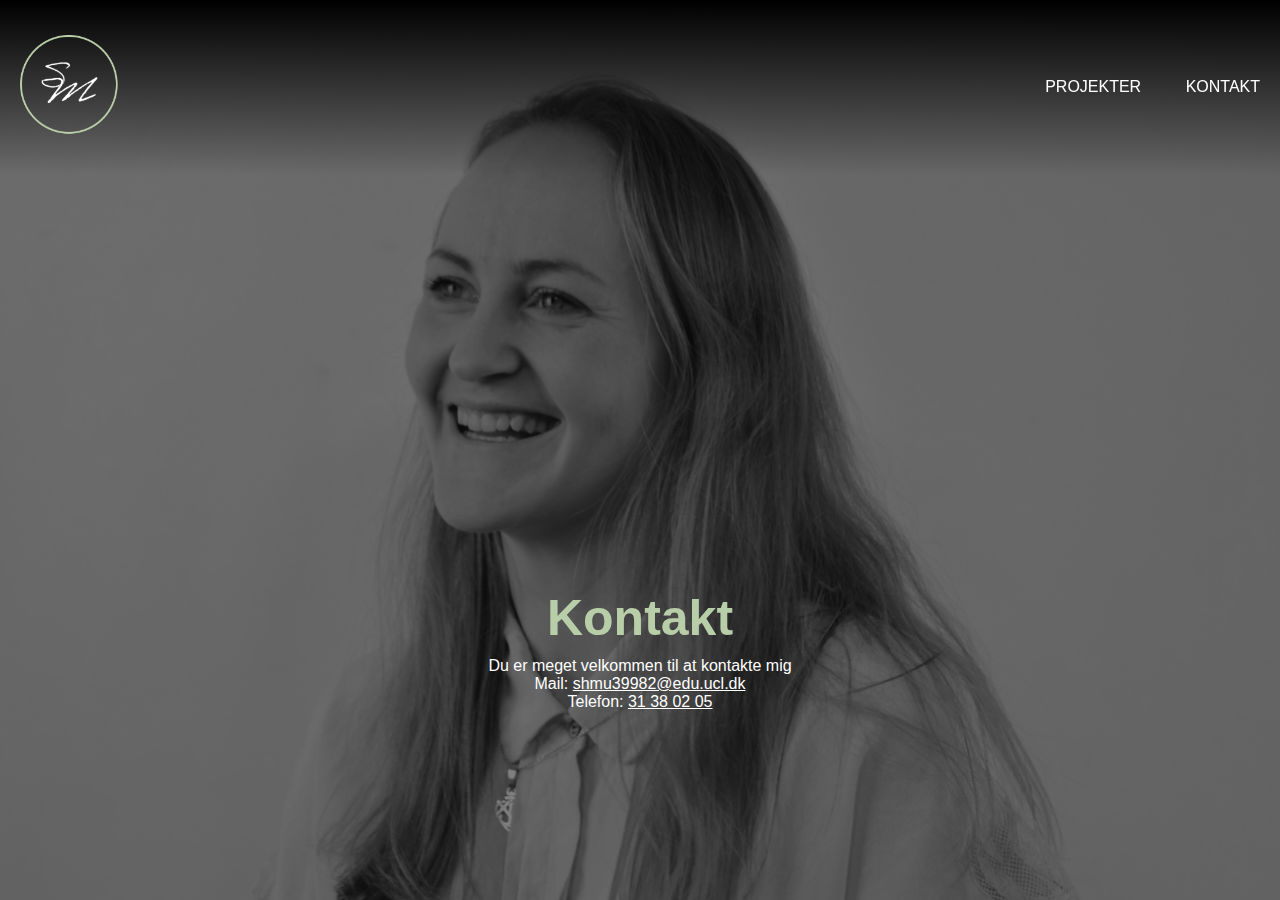
==== Eksamen/kontakt.html @ cfb69e47 "backup" ====
<!DOCTYPE html>
<html lang="en" dir="ltr">
  <head>
    <meta charset="utf-8">
    <meta name="viewport" content="width=device-width, initial-scale=1.0">
    <link rel="stylesheet" href="style.css">
    <title>Præsentationsportfolio</title>

  </head>
  <body>
      <div class="headerkontakt">
          <div class="navbar">
            <a href="index.html"><img src="logo.png" alt="logo" class="logo"></a>
          <ul>
            <li><a href="projekter.html">Projekter</a></li>
            <li><a href="kontakt.html">Kontakt</a></li>
          </ul>
          </div>
      </div>

      <div class="content">
        <h1>Kontakt</h1>
        <div class="kontakt">Du er meget velkommen til at kontakte mig<br> Mail: <a href="mailto:shmu39982@edu.ucl.dk">shmu39982@edu.ucl.dk</a>
          <br>Telefon: <a href="Tel:+4531380205">31 38 02 05</a>
      </div>
    </div>

  </body>
</html>
---- Eksamen/style.css ----
*{
  margin: 0;
  padding: 0;
  font-family: sans-serif
}
body{
    background: #F4F0E4;
}
.header {
  width:100%;
  height: 90vh;
  text-align: center;
  background-image: linear-gradient(rgba(0, 0, 0, 0.5),rgba(0, 0, 0, 0.5)),url(mig1.png);
  background-size: cover;
  background-position: center;
}
.headerkontakt {
  width:100%;
  height: 100vh;
  text-align: center;
  background-image: linear-gradient(rgba(0, 0, 0, 0.5),rgba(0, 0, 0, 0.5)),url(mig1.png);
  background-size: cover;
  background-position: center;
}
.navbar{
  width: 100%;
  margin:auto;
  padding: 35px 0;
  display: flex;
  align-items: center;
  justify-content: space-between;
  position: fixed;
  background: linear-gradient(180deg,rgba(0,0,0,1) 0%,rgba(0,0,0,0) 100%);
}
.logo{
  width: 100px;
  height: 100px;
  margin-left: 20px;
  cursor: pointer;
}
.navbar ul li{
  list-style: none;
  display: inline-block;
  margin: 0 20px;
  position:relative;
}
.navbar ul li a{
  text-decoration: none;
  color: #fff;
  text-transform: uppercase;
}
.navbar ul li::after{
  content: '';
  height: 3px;
  width: 0;
  background: #B8CEA8;
  position: absolute;
  left: 0;
  bottom: -10px;
  transition: 0.5s;
}
.navbar ul li:hover::after{
  width: 100%
}
.content{
  width: 100%;
  position: absolute;
  top: 70%;
  transform: translateY(-50%);
  text-align: center;
  color: #fff;
}
.content h1{
  font-size: 50px;
  margin-top: 40px;
  margin-bottom:10px;
  color: #B8CEA8
}
.content p{
  margin: 20px auto;
  font-weight: 100;
  line-height: 25px;
}

/* unvisited link */
a:link {
  color: #fff;
}

/* visited link */
a:visited {
  color: #7D746E;
}

/* mouse over link */
a:hover {
  color: #B8CEA8;
}

/*forside tekst*/
.container1 {
  display: grid;
  grid-template-rows: 1fr;
  grid-auto-columns: 1fr;
  gap: 0px 0px;
  margin-top: 30px;
  margin-bottom: 30px;
  margin-left: 50px;
  margin-right: 50px;
  background-color: #7D746E;
  padding: 30px;
  color: #fff;
}

.content1 {
  grid-area: 1 / 1 / 2 / 2;
  text-align:center;
  line-height: 25px;
}
.content1 h1{
  font-size: 30px;
  margin-bottom:20px;
}
}
/*billede-grid på forside*/
.container2 {
    display: grid;
    grid-template-rows: 1fr 1fr 1fr 1fr 1fr 1fr;
    grid-auto-columns: 1fr;
    gap: 0px 0px;
    grid-auto-flow: row;
}

  .projekt1 { grid-area: 1 / 1 / 2 / 2;}
      .projekt1 img{
        width: 100%;
      }
  .projekt2 { grid-area: 2 / 1 / 3 / 2;}
      .projekt2 img{
        width: 100%;
      }
  .projekt3 { grid-area: 3 / 1 / 4 / 2;}
      .projekt3 img{
        width: 100%;
      }
  .projekt4 { grid-area: 4 / 1 / 5 / 2;}
      .projekt4 img{
        width: 100%;
      }
  .projekt5 { grid-area: 5 / 1 / 6 / 2;}
      .projekt5 img{
        width: 100%;
      }
  .projekt6 { grid-area: 6 / 1 / 7 / 2;}
      .projekt6 img{
        width: 100%;
      }

/*grid projekt side*/
  .container3 {
    display: grid;
    margin-top: 20px;
    grid-template-columns: 1fr 1fr;
    grid-template-rows: 1fr 1fr 1fr 1fr 1fr 1fr;
    grid-auto-columns: 1fr;
    gap: 20px 20px;
    margin-left: 20px;
    margin-right: 20px;
    margin-bottom: 20px;
    grid-auto-flow: row;
    grid-template-areas:
      "projekt1pro tekst1pro"
      "tekst2pro projekt2pro"
      "projekt3pro tekst3pro"
      "tekst4pro projekt4pro"
      "projekt5pro tekst5pro"
      "tekst6pro projekt6pro";
  }

  .projekt1pro { grid-area: projekt1pro;}
  .projekt1pro img{
    width: 100%;
  }
  .tekst1pro { grid-area: tekst1pro;
    background: #B8CEA8;
    padding: 30px;
  }
  .tekst2pro { grid-area: tekst2pro;
    background:#D5CDB8;
    padding: 30px;
  }
  .projekt2pro { grid-area: projekt2pro;}
    .projekt2pro img{
      width: 100%;
    }
  .projekt3pro { grid-area: projekt3pro;}
    .projekt3pro img{
      width: 100%;
    }
  .tekst3pro { grid-area: tekst3pro;
    background: #B8CEA8;
    padding: 30px;
  }
  .tekst4pro { grid-area: tekst4pro;
    background:#D5CDB8;
    padding: 30px;
  }
  .projekt4pro { grid-area: projekt4pro;}
    .projekt4pro img{
      width: 100%;
    }
  .projekt5pro { grid-area: projekt5pro;}
    .projekt5pro img{
      width: 100%;
    }
  .tekst5pro { grid-area: tekst5pro;
    background:#B8CEA8;
    padding: 30px;
  }
  .tekst6pro { grid-area: tekst6pro;
    background:#D5CDB8;
    padding: 30px;
  }
  .projekt6pro { grid-area: projekt6pro;}
    .projekt6pro img{
      width: 100%;
    }


/*Style på skærm over 600px*/
@media only screen and (min-width:600px){
  html,body {
      height: 100%;
    }

    .container2 {
        display: grid;
        grid-template-columns: 1fr 1fr 1fr;
        grid-template-rows: 1fr 1fr;
        grid-auto-flow: row;
        grid-template-areas:
          "projekt1 projekt2 projekt3"
          "projekt4 projekt5 projekt6"
          ". . .";
      }

    .projekt1 { grid-area: projekt1; }

    .projekt2 { grid-area: projekt2; }

    .projekt3 { grid-area: projekt3; }

    .projekt4 { grid-area: projekt4; }

    .projekt5 { grid-area: projekt5; }

    .projekt6 { grid-area: projekt6; }

/*Style på skærm over 700px*/
    @media only screen and (min-width:700px){
      html,body {
          height: 100%;
        }
    .container3 {
      display: grid;
      margin-top: 20px;
      grid-template-columns: 1fr 1fr;
      grid-template-rows: 1fr 1fr 1fr 1fr 1fr 1fr;
      grid-auto-columns: 1fr;
      gap: 20px 20px;
      margin-bottom: 20px;
      grid-auto-flow: row;
      grid-template-areas:
      "projekt1pro tekst1pro"
      "tekst2pro projekt2pro"
      "projekt3pro tekst3pro"
      "tekst4pro projekt4pro"
      "projekt5pro tekst5pro"
      "tekst6pro projekt6pro";
  }

  .projekt1pro { grid-area: projekt1pro;}
  .projekt1pro img{
      width: 100%;
    }
  .tekst1pro { grid-area: tekst1pro;
    background: #B8CEA8;
    padding: 30px;
  }
  .tekst2pro { grid-area: tekst2pro;
    background:#D5CDB8;
    padding: 30px;
  }
  .projekt2pro { grid-area: projekt2pro;}
  .projekt2pro img{
      width: 100%;
    }
  .projekt3pro { grid-area: projekt3pro;}
  .projekt3pro img{
      width: 100%;
    }
  .tekst3pro { grid-area: tekst3pro;
    background: #B8CEA8;
    padding: 30px;
  }
  .tekst4pro { grid-area: tekst4pro;
    background:#D5CDB8;
    padding: 30px;
  }
  .projekt4pro { grid-area: projekt4pro;}
  .projekt4pro img{
      width: 100%;
    }
  .projekt5pro { grid-area: projekt5pro;}
  .projekt5pro img{
      width: 100%;
    }
  .tekst5pro { grid-area: tekst5pro;
    background:#B8CEA8;
    padding: 30px;
  }
  .tekst6pro { grid-area: tekst6pro;
    background:#D5CDB8;
    padding: 30px;
  }
  .projekt6pro { grid-area: projekt6pro;}
  .projekt1pro img{
      width: 100%;
    }

/*
body {
  max-width: 1000px;
  margin:auto;
}

body {
  display: grid;
  grid-template-areas:
    'header'
    'menu '
    'main'
    'right'
    'footer';
  grid-template-columns: 1fr;
  grid-gap: 10px;
  background-color: rgb(244, 60, 121);
  padding: 10px;
}

.item1 { grid-area: header; }
.item2 { grid-area: menu; }
.item3 { grid-area: main; }
.item4 { grid-area: right; }
.item5 { grid-area: footer; }

.grid-container > * {
  background-color: rgb(117, 82, 173);
  text-align: center;
  padding: 20px 0;
  font-size: 30px;
}

  .grid-container{
    height: 100%;
    grid-template-areas:
        'header header header header '
        'menu main main right'
        'footer footer footer footer';
      grid-template-columns: 1fr 3fr 1fr 1fr;
      grid-template-rows: 100px auto 100px;
      grid-gap: 10px;
      background-color: rgb(244, 60, 121);
      padding: 10px;
    }
  }
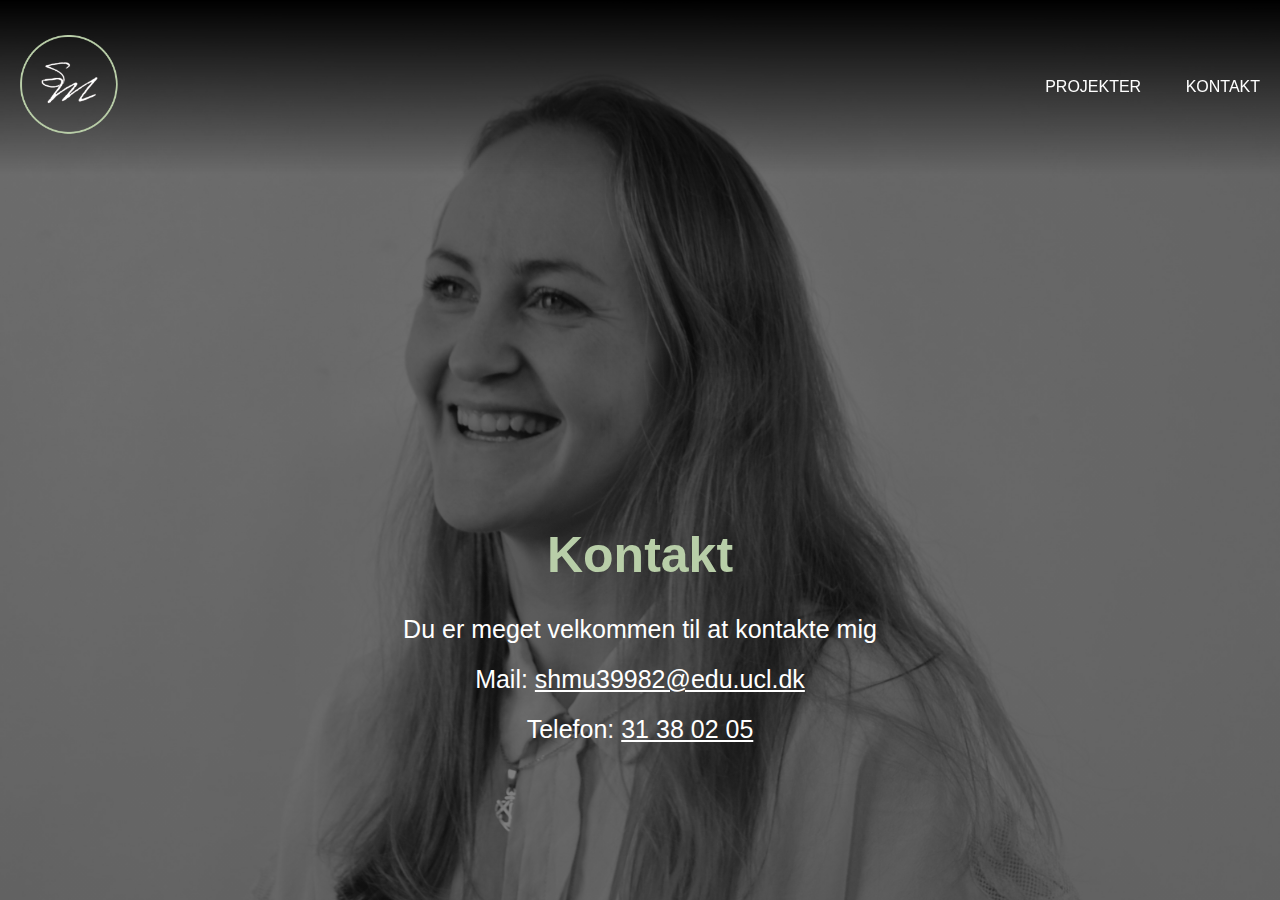
==== commit f4bb5080: "Add files via upload" ====
--- a/Eksamen/kontakt.html
+++ b/Eksamen/kontakt.html
@@ -1,29 +1,29 @@
 <!DOCTYPE html>
 <html lang="en" dir="ltr">
-  <head>
-    <meta charset="utf-8">
-    <meta name="viewport" content="width=device-width, initial-scale=1.0">
-    <link rel="stylesheet" href="style.css">
-    <title>Præsentationsportfolio</title>
+<head>
+  <meta charset="utf-8">
+  <meta name="viewport" content="width=device-width, initial-scale=1.0">
+  <link rel="stylesheet" href="style.css">
+  <title>Præsentationsportfolio</title>
 
-  </head>
-  <body>
-      <div class="headerkontakt">
-          <div class="navbar">
-            <a href="index.html"><img src="logo.png" alt="logo" class="logo"></a>
-          <ul>
-            <li><a href="projekter.html">Projekter</a></li>
-            <li><a href="kontakt.html">Kontakt</a></li>
-          </ul>
-          </div>
-      </div>
-
-      <div class="content">
-        <h1>Kontakt</h1>
-        <div class="kontakt">Du er meget velkommen til at kontakte mig<br> Mail: <a href="mailto:shmu39982@edu.ucl.dk">shmu39982@edu.ucl.dk</a>
-          <br>Telefon: <a href="Tel:+4531380205">31 38 02 05</a>
+</head>
+<body>
+  <div class="headerkontakt">
+    <div class="navbar">
+      <a href="index.html"><img src="medie/logo.png" alt="logo" class="logo"></a>
+      <ul>
+        <li><a href="projekter.html">Projekter</a></li>
+        <li><a href="kontakt.html">Kontakt</a></li>
+      </ul>
       </div>
     </div>
 
+    <div class="content">
+      <h1>Kontakt</h1>
+    <div class="kontakt"><h2>Du er meget velkommen til at kontakte mig<br> Mail: <a href="mailto:shmu39982@edu.ucl.dk">shmu39982@edu.ucl.dk</a>
+      <br>Telefon: <a href="Tel:+4531380205">31 38 02 05</a></h2>
+    </div>
+  </div>
+
   </body>
 </html>
--- a/Eksamen/style.css
+++ b/Eksamen/style.css
@@ -10,7 +10,7 @@
   width:100%;
   height: 90vh;
   text-align: center;
-  background-image: linear-gradient(rgba(0, 0, 0, 0.5),rgba(0, 0, 0, 0.5)),url(mig1.png);
+  background-image: linear-gradient(rgba(0, 0, 0, 0.5),rgba(0, 0, 0, 0.5)),url(medie/mig1.jpg);
   background-size: cover;
   background-position: center;
 }
@@ -18,7 +18,7 @@
   width:100%;
   height: 100vh;
   text-align: center;
-  background-image: linear-gradient(rgba(0, 0, 0, 0.5),rgba(0, 0, 0, 0.5)),url(mig1.png);
+  background-image: linear-gradient(rgba(0, 0, 0, 0.5),rgba(0, 0, 0, 0.5)),url(medie/mig1.jpg);
   background-size: cover;
   background-position: center;
 }
@@ -75,6 +75,12 @@
   margin-top: 40px;
   margin-bottom:10px;
   color: #B8CEA8
+}
+.content h2{
+  margin: 20px auto;
+  font-weight: 100;
+  line-height: 50px;
+  font-size: 25px;
 }
 .content p{
   margin: 20px auto;
@@ -121,256 +127,213 @@
   font-size: 30px;
   margin-bottom:20px;
 }
-}
 /*billede-grid på forside*/
 .container2 {
-    display: grid;
-    grid-template-rows: 1fr 1fr 1fr 1fr 1fr 1fr;
-    grid-auto-columns: 1fr;
-    gap: 0px 0px;
-    grid-auto-flow: row;
-}
-
-  .projekt1 { grid-area: 1 / 1 / 2 / 2;}
-      .projekt1 img{
-        width: 100%;
-      }
-  .projekt2 { grid-area: 2 / 1 / 3 / 2;}
-      .projekt2 img{
-        width: 100%;
-      }
-  .projekt3 { grid-area: 3 / 1 / 4 / 2;}
-      .projekt3 img{
-        width: 100%;
-      }
-  .projekt4 { grid-area: 4 / 1 / 5 / 2;}
-      .projekt4 img{
-        width: 100%;
-      }
-  .projekt5 { grid-area: 5 / 1 / 6 / 2;}
-      .projekt5 img{
-        width: 100%;
-      }
-  .projekt6 { grid-area: 6 / 1 / 7 / 2;}
-      .projekt6 img{
-        width: 100%;
-      }
+  display: grid;
+  grid-template-rows: 1fr 1fr 1fr 1fr 1fr 1fr;
+  grid-auto-columns: 1fr;
+  gap: 0px 0px;
+  grid-auto-flow: row;
+  margin-left: 20px;
+  margin-right: 20px;
+}
+
+.projekt1 { grid-area: 1 / 1 / 2 / 2;
+}
+.projekt1 img{
+  width: 100%;
+}
+.projekt2 { grid-area: 2 / 1 / 3 / 2;
+}
+.projekt2 img{
+  width: 100%;
+}
+.projekt3 { grid-area: 3 / 1 / 4 / 2;
+}
+.projekt3 img{
+  width: 100%;
+}
+.projekt4 { grid-area: 4 / 1 / 5 / 2;
+}
+.projekt4 img{
+  width: 100%;
+}
+.projekt5 { grid-area: 5 / 1 / 6 / 2;
+}
+.projekt5 img{
+  width: 100%;
+  background-color: #29ab84;
+}
+.projekt6 { grid-area: 6 / 1 / 7 / 2;
+}
+.projekt6 img{
+  width: 100%;
+}
 
 /*grid projekt side*/
-  .container3 {
-    display: grid;
-    margin-top: 20px;
-    grid-template-columns: 1fr 1fr;
-    grid-template-rows: 1fr 1fr 1fr 1fr 1fr 1fr;
-    grid-auto-columns: 1fr;
-    gap: 20px 20px;
-    margin-left: 20px;
-    margin-right: 20px;
-    margin-bottom: 20px;
-    grid-auto-flow: row;
-    grid-template-areas:
-      "projekt1pro tekst1pro"
-      "tekst2pro projekt2pro"
-      "projekt3pro tekst3pro"
-      "tekst4pro projekt4pro"
-      "projekt5pro tekst5pro"
-      "tekst6pro projekt6pro";
-  }
-
-  .projekt1pro { grid-area: projekt1pro;}
-  .projekt1pro img{
-    width: 100%;
-  }
-  .tekst1pro { grid-area: tekst1pro;
-    background: #B8CEA8;
-    padding: 30px;
-  }
-  .tekst2pro { grid-area: tekst2pro;
-    background:#D5CDB8;
-    padding: 30px;
-  }
-  .projekt2pro { grid-area: projekt2pro;}
-    .projekt2pro img{
-      width: 100%;
-    }
-  .projekt3pro { grid-area: projekt3pro;}
-    .projekt3pro img{
-      width: 100%;
-    }
-  .tekst3pro { grid-area: tekst3pro;
-    background: #B8CEA8;
-    padding: 30px;
-  }
-  .tekst4pro { grid-area: tekst4pro;
-    background:#D5CDB8;
-    padding: 30px;
-  }
-  .projekt4pro { grid-area: projekt4pro;}
-    .projekt4pro img{
-      width: 100%;
-    }
-  .projekt5pro { grid-area: projekt5pro;}
-    .projekt5pro img{
-      width: 100%;
-    }
-  .tekst5pro { grid-area: tekst5pro;
-    background:#B8CEA8;
-    padding: 30px;
-  }
-  .tekst6pro { grid-area: tekst6pro;
-    background:#D5CDB8;
-    padding: 30px;
-  }
-  .projekt6pro { grid-area: projekt6pro;}
-    .projekt6pro img{
-      width: 100%;
-    }
-
+.container3 {
+  display: grid;
+  grid-template-rows: 1fr 1fr 1fr 1fr 1fr 1fr 1fr 1fr 1fr 1fr 1fr 1fr;
+  grid-auto-columns: 1fr;
+  grid-auto-flow: row;
+  gap: 0px 0px;
+  color: #fff;
+}
+
+#projekt1pro { grid-area: 1 / 1 / 2 / 2;
+}
+#projekt1pro img{
+  width: 100%;
+}
+.tekst1pro { grid-area: 2 / 1 / 3 / 2;
+  background: #B8CEA8;
+  padding: 100px;
+}
+#projekt2pro { grid-area: 3 / 1 / 4 / 2;
+}
+#projekt2pro img{
+  width: 100%;
+}
+.tekst2pro { grid-area: 4 / 1 / 5 / 2;
+  background:#D5CDB8;
+  padding: 100px;
+}
+#projekt3pro { grid-area: 5 / 1 / 6 / 2;
+}
+#projekt3pro img{
+  width: 100%;
+}
+.tekst3pro { grid-area: 6 / 1 / 7 / 2;
+  background: #B8CEA8;
+  padding: 100px;
+}
+#projekt4pro { grid-area: 7 / 1 / 8 / 2;
+}
+#projekt4pro img{
+  width: 100%;
+}
+.tekst4pro { grid-area: 8 / 1 / 9 / 2;
+  background:#D5CDB8;
+  padding: 100px;
+}
+#projekt5pro { grid-area: 9 / 1 / 10 / 2;
+}
+#projekt5pro img{
+  width: 100%;
+}
+.tekst5pro { grid-area: 10 / 1 / 11 / 2;
+  background:#B8CEA8;
+  padding: 100px;
+}
+#projekt6pro { grid-area: 11 / 1 / 12 / 2;
+}
+#projekt6pro img{
+  width: 100%;
+}
+.tekst6pro { grid-area: 12 / 1 / 13 / 2;
+  background:#D5CDB8;
+  padding: 100px;
+}
 
 /*Style på skærm over 600px*/
 @media only screen and (min-width:600px){
   html,body {
-      height: 100%;
-    }
-
-    .container2 {
-        display: grid;
-        grid-template-columns: 1fr 1fr 1fr;
-        grid-template-rows: 1fr 1fr;
-        grid-auto-flow: row;
-        grid-template-areas:
-          "projekt1 projekt2 projekt3"
-          "projekt4 projekt5 projekt6"
-          ". . .";
-      }
-
-    .projekt1 { grid-area: projekt1; }
-
-    .projekt2 { grid-area: projekt2; }
-
-    .projekt3 { grid-area: projekt3; }
-
-    .projekt4 { grid-area: projekt4; }
-
-    .projekt5 { grid-area: projekt5; }
-
-    .projekt6 { grid-area: projekt6; }
+    height: 100%;
+}
+
+.container2 {
+  display: grid;
+  grid-template-columns: 1fr 1fr 1fr;
+  grid-template-rows: 1fr 1fr;
+  grid-auto-flow: row;
+  grid-template-areas:
+  "projekt1 projekt2 projekt3"
+  "projekt4 projekt5 projekt6"
+  ". . .";
+}
+
+.projekt1 { grid-area: projekt1; }
+
+.projekt2 { grid-area: projekt2; }
+
+.projekt3 { grid-area: projekt3; }
+
+.projekt4 { grid-area: projekt4; }
+
+.projekt5 { grid-area: projekt5; }
+
+.projekt6 { grid-area: projekt6; }
+}
 
 /*Style på skærm over 700px*/
-    @media only screen and (min-width:700px){
-      html,body {
-          height: 100%;
-        }
-    .container3 {
-      display: grid;
-      margin-top: 20px;
-      grid-template-columns: 1fr 1fr;
-      grid-template-rows: 1fr 1fr 1fr 1fr 1fr 1fr;
-      grid-auto-columns: 1fr;
-      gap: 20px 20px;
-      margin-bottom: 20px;
-      grid-auto-flow: row;
-      grid-template-areas:
-      "projekt1pro tekst1pro"
-      "tekst2pro projekt2pro"
-      "projekt3pro tekst3pro"
-      "tekst4pro projekt4pro"
-      "projekt5pro tekst5pro"
-      "tekst6pro projekt6pro";
-  }
-
-  .projekt1pro { grid-area: projekt1pro;}
-  .projekt1pro img{
-      width: 100%;
-    }
-  .tekst1pro { grid-area: tekst1pro;
-    background: #B8CEA8;
-    padding: 30px;
-  }
-  .tekst2pro { grid-area: tekst2pro;
-    background:#D5CDB8;
-    padding: 30px;
-  }
-  .projekt2pro { grid-area: projekt2pro;}
-  .projekt2pro img{
-      width: 100%;
-    }
-  .projekt3pro { grid-area: projekt3pro;}
-  .projekt3pro img{
-      width: 100%;
-    }
-  .tekst3pro { grid-area: tekst3pro;
-    background: #B8CEA8;
-    padding: 30px;
-  }
-  .tekst4pro { grid-area: tekst4pro;
-    background:#D5CDB8;
-    padding: 30px;
-  }
-  .projekt4pro { grid-area: projekt4pro;}
-  .projekt4pro img{
-      width: 100%;
-    }
-  .projekt5pro { grid-area: projekt5pro;}
-  .projekt5pro img{
-      width: 100%;
-    }
-  .tekst5pro { grid-area: tekst5pro;
-    background:#B8CEA8;
-    padding: 30px;
-  }
-  .tekst6pro { grid-area: tekst6pro;
-    background:#D5CDB8;
-    padding: 30px;
-  }
-  .projekt6pro { grid-area: projekt6pro;}
-  .projekt1pro img{
-      width: 100%;
-    }
-
-/*
-body {
-  max-width: 1000px;
-  margin:auto;
-}
-
-body {
-  display: grid;
+@media only screen and (min-width:970px){
+  html,body {
+    height: 100%;
+}
+.container3 {
+  display: grid;
+  margin-top: 20px;
+  margin-left: 20px;
+  margin-right: 20px;
+  grid-template-columns: 1fr 1fr;
+  grid-template-rows: 1fr 1fr 1fr 1fr 1fr 1fr;
+  gap: 20px 20px;
+  margin-bottom: 20px;
   grid-template-areas:
-    'header'
-    'menu '
-    'main'
-    'right'
-    'footer';
-  grid-template-columns: 1fr;
-  grid-gap: 10px;
-  background-color: rgb(244, 60, 121);
-  padding: 10px;
-}
-
-.item1 { grid-area: header; }
-.item2 { grid-area: menu; }
-.item3 { grid-area: main; }
-.item4 { grid-area: right; }
-.item5 { grid-area: footer; }
-
-.grid-container > * {
-  background-color: rgb(117, 82, 173);
-  text-align: center;
-  padding: 20px 0;
-  font-size: 30px;
-}
-
-  .grid-container{
-    height: 100%;
-    grid-template-areas:
-        'header header header header '
-        'menu main main right'
-        'footer footer footer footer';
-      grid-template-columns: 1fr 3fr 1fr 1fr;
-      grid-template-rows: 100px auto 100px;
-      grid-gap: 10px;
-      background-color: rgb(244, 60, 121);
-      padding: 10px;
-    }
-  }
+  "projekt1pro tekst1pro"
+  "tekst2pro projekt2pro"
+  "projekt3pro tekst3pro"
+  "tekst4pro projekt4pro"
+  "projekt5pro tekst5pro"
+  "tekst6pro projekt6pro";
+}
+
+#projekt1pro { grid-area: projekt1pro;}
+#projekt1pro img{
+  width: 100%;
+}
+.tekst1pro { grid-area: tekst1pro;
+  background: #B8CEA8;
+  padding: 150px;
+}
+.tekst2pro { grid-area: tekst2pro;
+  background:#D5CDB8;
+  padding: 150px;
+}
+#projekt2pro { grid-area: projekt2pro;}
+#projekt2pro img{
+  width: 100%;
+}
+#projekt3pro { grid-area: projekt3pro;}
+#projekt3pro img{
+  width: 100%;
+}
+.tekst3pro { grid-area: tekst3pro;
+  background: #B8CEA8;
+  padding: 150px;
+}
+.tekst4pro { grid-area: tekst4pro;
+  background:#D5CDB8;
+  padding: 150px;
+}
+#projekt4pro { grid-area: projekt4pro;}
+#projekt4pro img{
+  width: 100%;
+}
+#projekt5pro { grid-area: projekt5pro;}
+#projekt5pro img{
+  width: 100%;
+}
+.tekst5pro { grid-area: tekst5pro;
+  background:#B8CEA8;
+  padding: 150px;
+}
+.tekst6pro { grid-area: tekst6pro;
+  background:#D5CDB8;
+  padding: 150px;
+}
+#projekt6pro { grid-area: projekt6pro;}
+#projekt6pro img{
+  width: 100%;
+}
+}
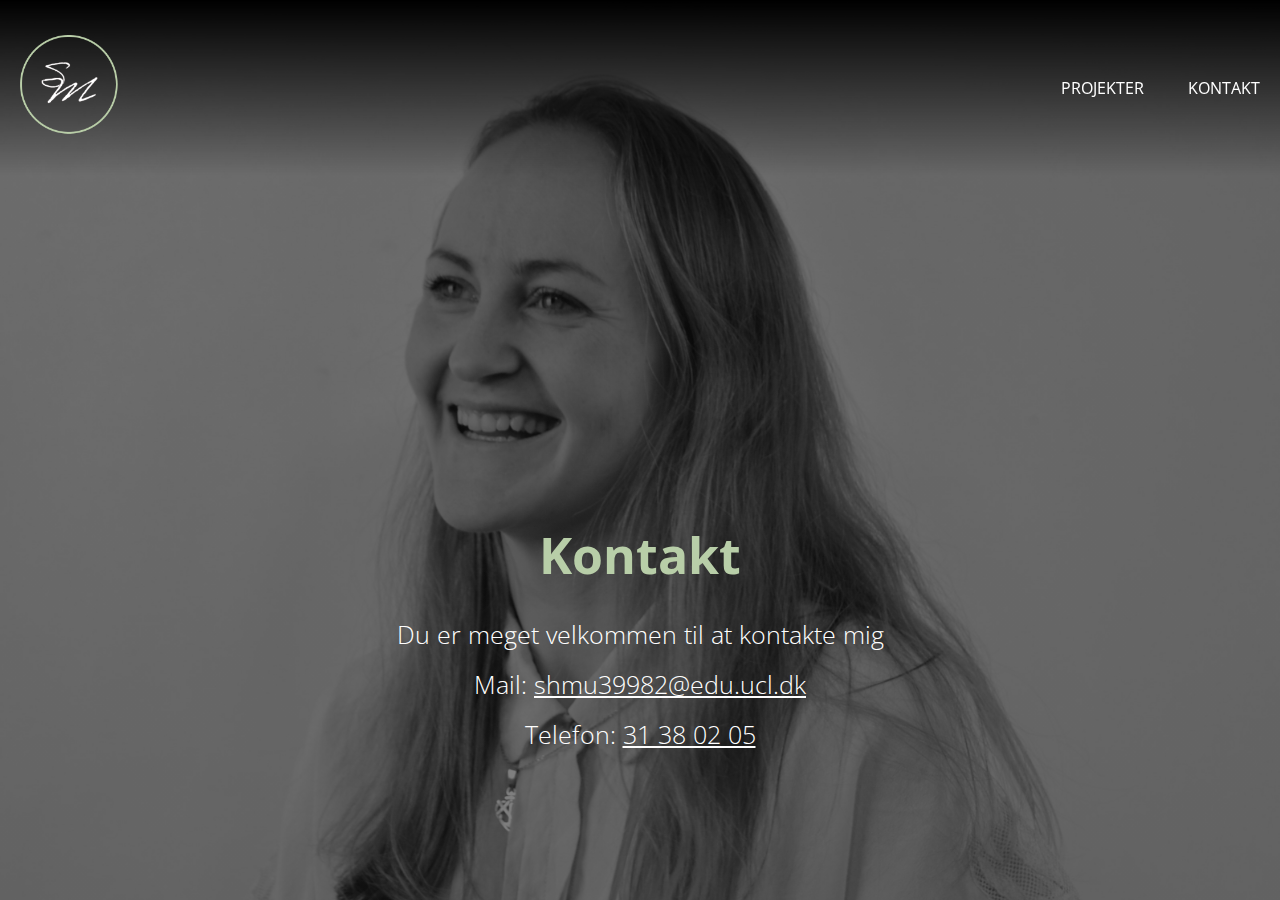
==== commit ede771f5: "Add files via upload" ====
--- a/Eksamen/kontakt.html
+++ b/Eksamen/kontakt.html
@@ -4,6 +4,9 @@
   <meta charset="utf-8">
   <meta name="viewport" content="width=device-width, initial-scale=1.0">
   <link rel="stylesheet" href="style.css">
+  <style>
+  @import url('https://fonts.googleapis.com/css2?family=Open+Sans&display=swap');
+  </style>
   <title>Præsentationsportfolio</title>
 
 </head>
--- a/Eksamen/style.css
+++ b/Eksamen/style.css
@@ -1,7 +1,7 @@
 *{
   margin: 0;
   padding: 0;
-  font-family: sans-serif
+  font-family: 'Open Sans', sans-serif;
 }
 body{
     background: #F4F0E4;
@@ -84,6 +84,7 @@
 }
 .content p{
   margin: 20px auto;
+  font-size: 20px;
   font-weight: 100;
   line-height: 25px;
 }
